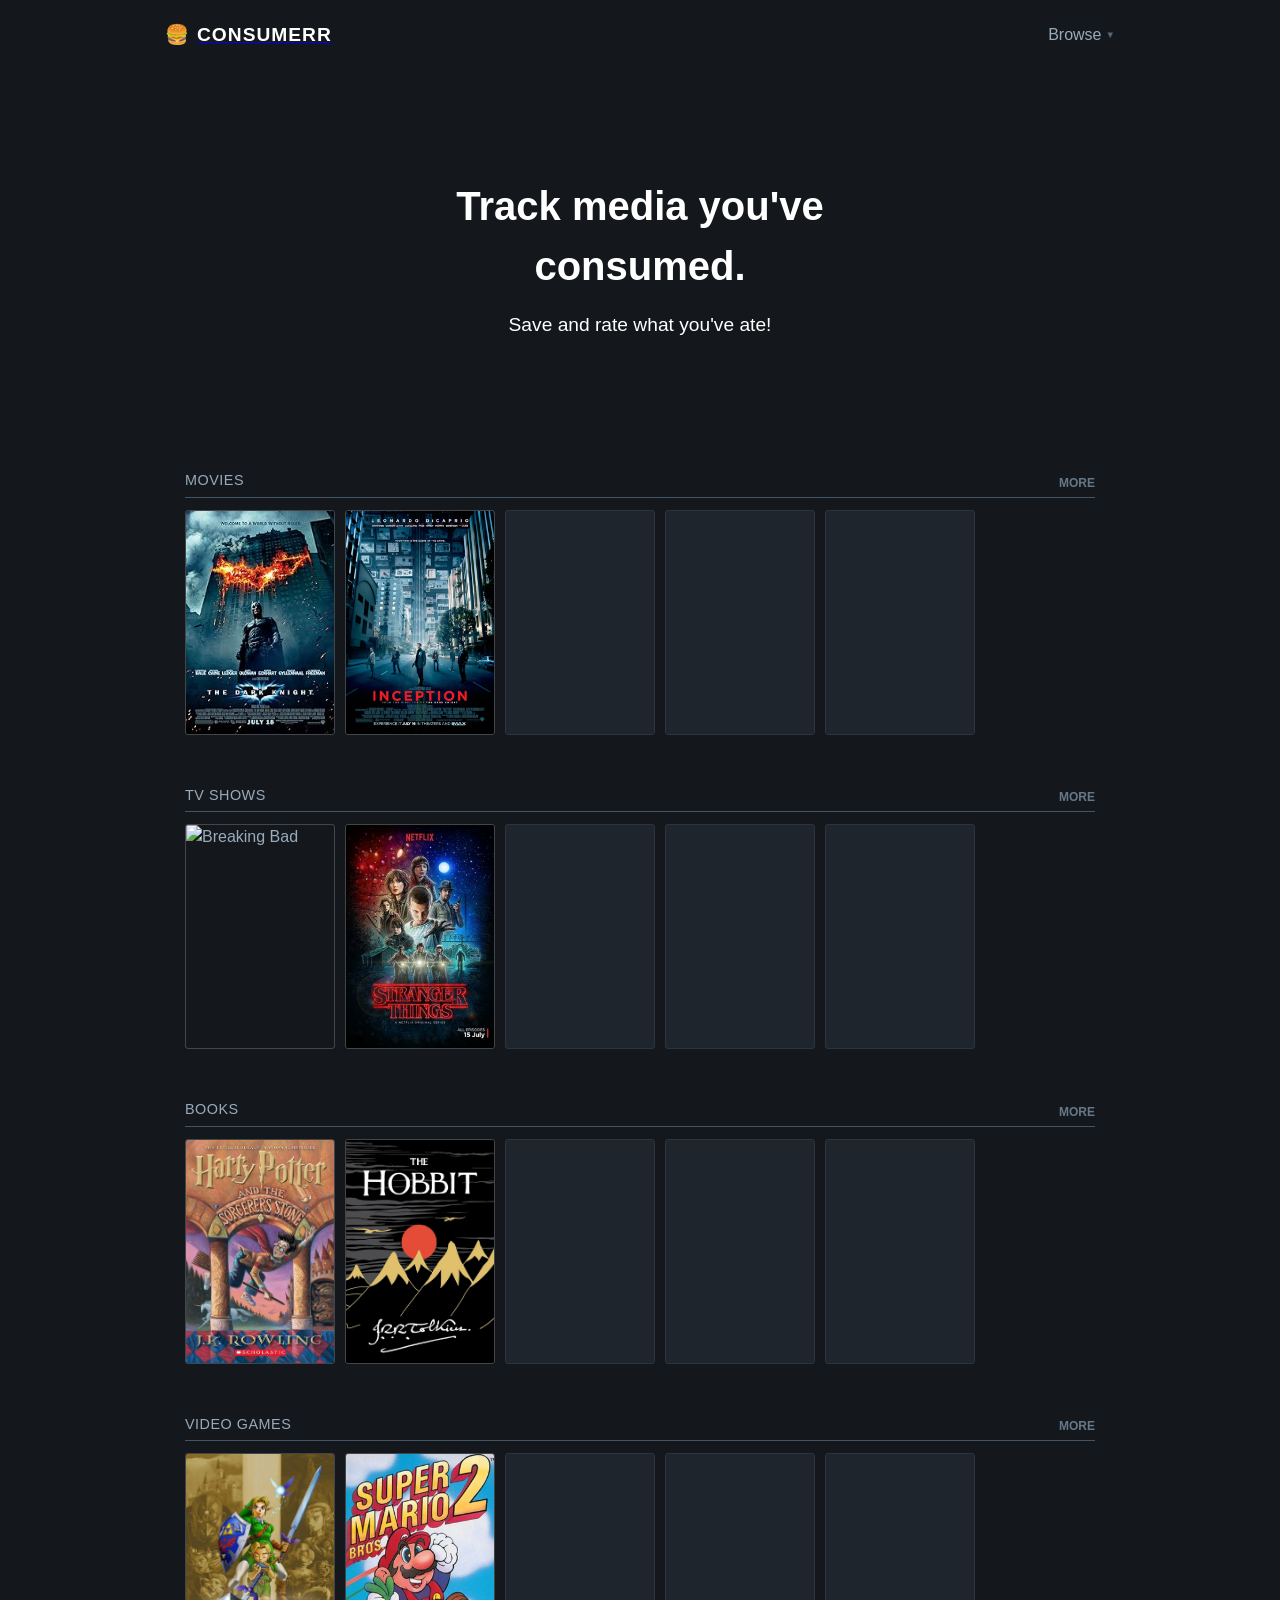
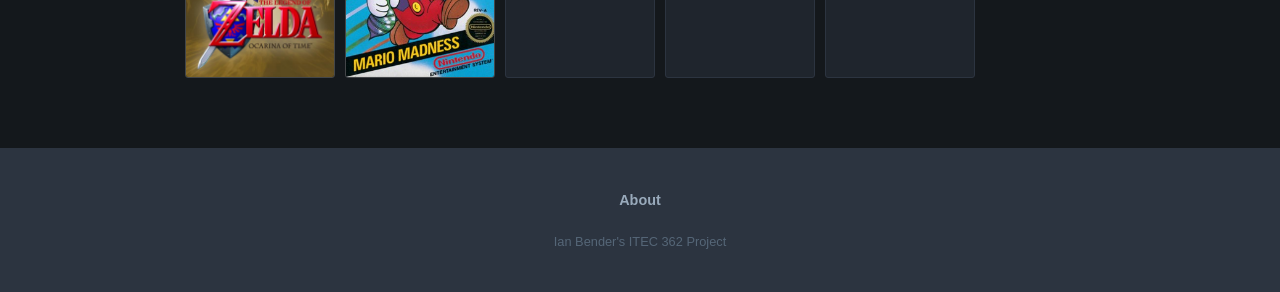
==== index.html @ 3a0d369b "Add files via upload" ====
<!DOCTYPE html>
<html lang="en">
<head>
    <meta charset="UTF-8">
    <meta name="viewport" content="width=device-width, initial-scale=1.0">
    <title>🍔 Consumerr</title>
    <link rel="stylesheet" href="styles.css">
    <!--AUthor: Ian Bender-->
</head>
<body class="theme">
    
    <header class="main-header" id="main-header">
        <div class="header-inner">
            <div class="logo-area">
                <div class="logo-icon">🍔</div>
                <a href="index.html"><h1>Consumerr</h1></a>
            </div>
            <nav class="main-nav">
                <div class="nav-dropdown">
                    <input type="checkbox" id="browse-menu" class="dropdown-check">
                    <label for="browse-menu" class="dropdown-trigger">
                        Browse <span class="arrow">▼</span>
                    </label>
                    <div class="dropdown-menu">
                        <a href="movies.html">Movies</a>
                        <a href="tvshows.html">TV Shows</a>
                        <a href="books.html">Books</a>
                        <a href="videogames.html">Video Games</a>
                    </div>
                </div>
            </nav>
        </div>
    </header>
    
    <div class="hero-section">
        <div class="hero-content">
            <h2>Track media you've consumed.</h2>
            <p>Save and rate what you've ate!</p>
        </div>
    </div>

    <main class="content-wrapper">
        <section class="category">
            <div class="category-header">
                <h2>Movies</h2>
                <a href="movies.html" class="more-link">MORE</a>
            </div>
            <div class="media-grid">
                <article class="media-card">
                    <div class="poster-wrapper">
                        <img src="images/The%20Dark%20Knight.jpg" alt="The Dark Knight">
                        <div class="hover-overlay">
                            <h3 class="overlay-title">The Dark Knight</h3>
                        </div>
                    </div>
                </article>
                <article class="media-card">
                    <div class="poster-wrapper">
                        <img src="images/Inception.jpg" alt="Inception">
                        <div class="hover-overlay">
                            <h3 class="overlay-title">Inception</h3>
                        </div>
                    </div>
                </article>
                <div class="media-card placeholder"><div class="poster-wrapper"></div></div>
                <div class="media-card placeholder"><div class="poster-wrapper"></div></div>
                <div class="media-card placeholder"><div class="poster-wrapper"></div></div>
            </div>
        </section>
        
        <section class="category">
            <div class="category-header">
                <h2>TV Shows</h2>
                <a href="tvshows.html" class="more-link">MORE</a>
            </div>
            <div class="media-grid">
                <article class="media-card">
                    <div class="poster-wrapper">
                        <img src="images/Breaking%20Bad.jpg" alt="Breaking Bad">
                        <div class="hover-overlay">
                            <h3 class="overlay-title">Breaking Bad</h3>
                        </div>
                    </div>
                </article>
                <article class="media-card">
                    <div class="poster-wrapper">
                        <img src="images/Stranger%20Things.jpg" alt="Stranger Things">
                        <div class="hover-overlay">
                            <h3 class="overlay-title">Stranger Things</h3>
                        </div>
                    </div>
                </article>
                <div class="media-card placeholder"><div class="poster-wrapper"></div></div>
                <div class="media-card placeholder"><div class="poster-wrapper"></div></div>
                <div class="media-card placeholder"><div class="poster-wrapper"></div></div>
            </div>
        </section>
        
        <section class="category">
            <div class="category-header">
                <h2>Books</h2>
                <a href="books.html" class="more-link">MORE</a>
            </div>
            <div class="media-grid">
                <article class="media-card">
                    <div class="poster-wrapper">
                        <img src="images/Harry%20Potter.jpg" alt="Harry Potter">
                        <div class="hover-overlay">
                            <h3 class="overlay-title">Harry Potter and the Sorcerer's Stone</h3>
                        </div>
                    </div>
                </article>
                <article class="media-card">
                    <div class="poster-wrapper">
                        <img src="images/The%20Hobbit.jpg" alt="The Hobbit">
                        <div class="hover-overlay">
                            <h3 class="overlay-title">The Hobbit</h3>
                        </div>
                    </div>
                </article>
                <div class="media-card placeholder"><div class="poster-wrapper"></div></div>
                <div class="media-card placeholder"><div class="poster-wrapper"></div></div>
                <div class="media-card placeholder"><div class="poster-wrapper"></div></div>
                
            </div>
        </section>
        
        <section class="category">
            <div class="category-header">
                <h2>Video Games</h2>
                <a href="videogames.html" class="more-link">MORE</a>
            </div>
            <div class="media-grid">
                <article class="media-card">
                    <div class="poster-wrapper">
                        <img src="images/The%20Legend%20of%20Zelda.jpg" alt="The Legend of Zelda">
                        <div class="hover-overlay">
                            <h3 class="overlay-title">The Legend of Zelda: Ocarina of Time</h3>
                        </div>
                    </div>
                </article>
                <article class="media-card">
                    <div class="poster-wrapper">
                        <img src="images/Super%20Mario%20Bros.jpg" alt="Super Mario Bros">
                        <div class="hover-overlay">
                            <h3 class="overlay-title">Super Mario Bros 2.</h3>
                        </div>
                    </div>
                </article>
                <div class="media-card placeholder"><div class="poster-wrapper"></div></div>
                <div class="media-card placeholder"><div class="poster-wrapper"></div></div>
                <div class="media-card placeholder"><div class="poster-wrapper"></div></div>
            </div>
        </section>
    </main>

    <footer class="main-footer">
        <div class="footer-links">
            <a href="#">About</a>
        </div>
        <p>Ian Bender's ITEC 362 Project</p>
    </footer>
</body>
</html>
---- styles.css ----
/*RESET AND BASE STYLES*/
*{
    box-sizing: border-box;
    margin: 0;
    padding: 0;
}

body{
    font-family: 'Graphik', 'Helvetica Neue', Helvetica, Arial, sans-serif;
    background-color: #14181c;
    color: #9ab;
    line-height: 1.5;
    -webkit-font-smoothing: antialiased;
}

/*MAIN HEADER*/
.main-header{
    padding: 0 20px;
    height: 70px;
    display: flex;
    justify-content: center;
    align-items: center;
    z-index: 1000;
}

.header-inner{
    width: 100%;
    max-width: 950px;
    display: flex;
    justify-content: space-between;
    align-items: center;
}

.logo-area{
    display: flex;
    align-items: center;
    gap: 10px;
    color: #fff;
    cursor: pointer;
}

.logo-icon{
    font-size: 1.2rem;
    letter-spacing: -2px;
}

.main-header h1{
    color: #fff;
    font-size: 1.2rem;
    font-weight: 700;
    text-transform: uppercase;
    letter-spacing: 1px;
}

.main-nav{
    display: flex;
    gap: 20px;
    align-items: center;
}

.main-nav a{
    text-decoration: none;
    color: #9ab;
    font-size: 0.85rem;
    font-weight: 600;
    text-transform: uppercase;
    transition: color 0.2s;
}

.main-nav a:hover{
    color: #fff;
}

/*DROPDOWN MENU*/
.nav-dropdown {
    position: relative;
    display: inline-flex;
    align-items: center;
    height: 100%;
}

.dropdown-check {
    position: absolute;
    opacity: 0;
    pointer-events: none;
}

.dropdown-trigger{
    display: flex;
    align-items: center;
    gap: 4px;
    cursor: pointer;
}

.dropdown-trigger .arrow{
    font-size: 0.6rem;
    color: #567;
    transition: transform 0s;
}

.dropdown-check:checked + .dropdown-trigger .arrow{
    transform: rotate(180deg);
}

.dropdown-menu {
    display: none;
    position: absolute;
    top: 100%;
    right: 0;
    background-color: #2c3440;
    min-width: 160px;
    box-shadow: 0 8px 16px rgba(0,0,0,0.5);
    border-radius: 3px;
    padding: 10px 0;
    z-index: 1001;
}

.dropdown-check:checked ~ .dropdown-menu {
    display: block;
}

.dropdown-menu a {
    display: block;
    padding: 10px 20px;
    white-space: nowrap;
}

.dropdown-menu a:hover {
    background-color: #3d4652;
    color: #fff;
}

/*HERO SECTION*/
.hero-section{
    position: relative;
    height: 400px;
    display: grid;
    place-items: center;
    text-align: center;
}

.hero-content{
    z-index: 2;
    max-width: 600px;
    padding: 20px;
}

.hero-content h2{
    color: #fff;
    font-size: 2.5rem;
    margin-bottom: 15px;
    font-weight: 700;
}

.hero-content p{
    color: #fff;
    font-size: 1.2rem;
    margin-bottom: 25px;
    font-weight: 300;
}

/*CONTENT WRAPPER & CATEGORY SECTIONS*/
.content-wrapper{
    max-width: 950px;
    margin: 0 auto;
    padding: 0 20px;
}

.category{
    margin-bottom: 40px;
}

.category-header{
    display: flex;
    justify-content: space-between;
    align-items: flex-end;
    margin-bottom: 12px;
    border-bottom: 1px solid #445566;
    padding-bottom: 5px;
}

.category-header h2{
    color: #9ab;
    font-size: 0.9rem;
    font-weight: 400;
    text-transform: uppercase;
    letter-spacing: 0.5px;
}

.category-header .more-link{
    color: #678;
    text-decoration: none;
    font-size: 0.75rem;
    font-weight: 600;
}

.category-header .more-link:hover{
    color: #9ab;
}

/*MEDIA GRIDS AND CARDS*/
.media-grid {
    display: flex;
    gap: 10px;
    flex-wrap: nowrap;
    overflow-x: auto;
    padding-bottom: 10px;
}

.media-card{
    flex: 0 0 150px;
    cursor: pointer;
}

.poster-wrapper{
    position: relative;
    width: 100%;
    aspect-ratio: 2/3;
    border-radius: 3px;
    overflow: hidden;
    border: 1px solid rgba(255,255,255,0.2);
    transition: border-color 0.1s;
}

.media-card img{
    width: 100%;
    height: 100%;
    object-fit: cover;
    display: block;
    transition: opacity 0.2s;
}

.placeholder .poster-wrapper{
    background-color: #1f252d;
    border: 1px solid #2c3440;
}

.media-card:hover .poster-wrapper{
    border: 3px solid #a60800;
}

.hover-overlay{
    position: absolute;
    top: 0;
    bottom: 0;
    left: 0;
    right: 0;
    background: rgba(0,0,0,0.8);
    justify-content: center;
    text-align: center;
    opacity: 0;
    transition: opacity 0.2s;
    pointer-events: none;
}

.media-card:hover .hover-overlay{
    opacity: 1;
}

.overlay-title{
    color: #fff;
    font-size: 0.8rem;
    font-weight: 600;
}

/*FOOTER*/
.main-footer{
    background: #2c3440;
    padding: 40px 20px;
    margin-top: 60px;
    text-align: center;
}

.footer-links{
    margin-bottom: 20px;
}

.footer-links a{
    color: #9ab;
    margin: 0 10px;
    text-decoration: none;
    font-weight: 600;
    font-size: 0.9rem;
}

.footer-links a:hover{
    color: #fff;
}

.main-footer p{
    color: #567;
    font-size: 0.8rem;
}

/*SCROLLBAR STYLES*/
.media-grid::-webkit-scrollbar{
    height: 8px;
}
.media-grid::-webkit-scrollbar-track{
    background: #14181c;
}
.media-grid::-webkit-scrollbar-thumb{
    background: #456;
    border-radius: 4px;
}

/*BROWSE PAGE STYLES*/
.page-header{
    max-width: 950px;
    margin: 40px auto 20px;
    padding: 0 20px;
    border-bottom: 1px solid #445566;
    padding-bottom: 10px;
}

.page-header h2{
    color: #fff;
    font-size: 1.5rem;
    font-weight: 700;
}

.browse-layout{
    display: flex;
    max-width: 950px;
    margin: 0 auto;
    padding: 0 20px;
    gap: 30px;
    align-items: flex-start;
}

.browse-grid{
    flex-grow: 1;
    display: grid;
    grid-template-columns: repeat(auto-fill, minmax(140px, 1fr));
    gap: 15px;
}

.browse-grid .media-card{
    flex: none; 
    width: 100%;
}
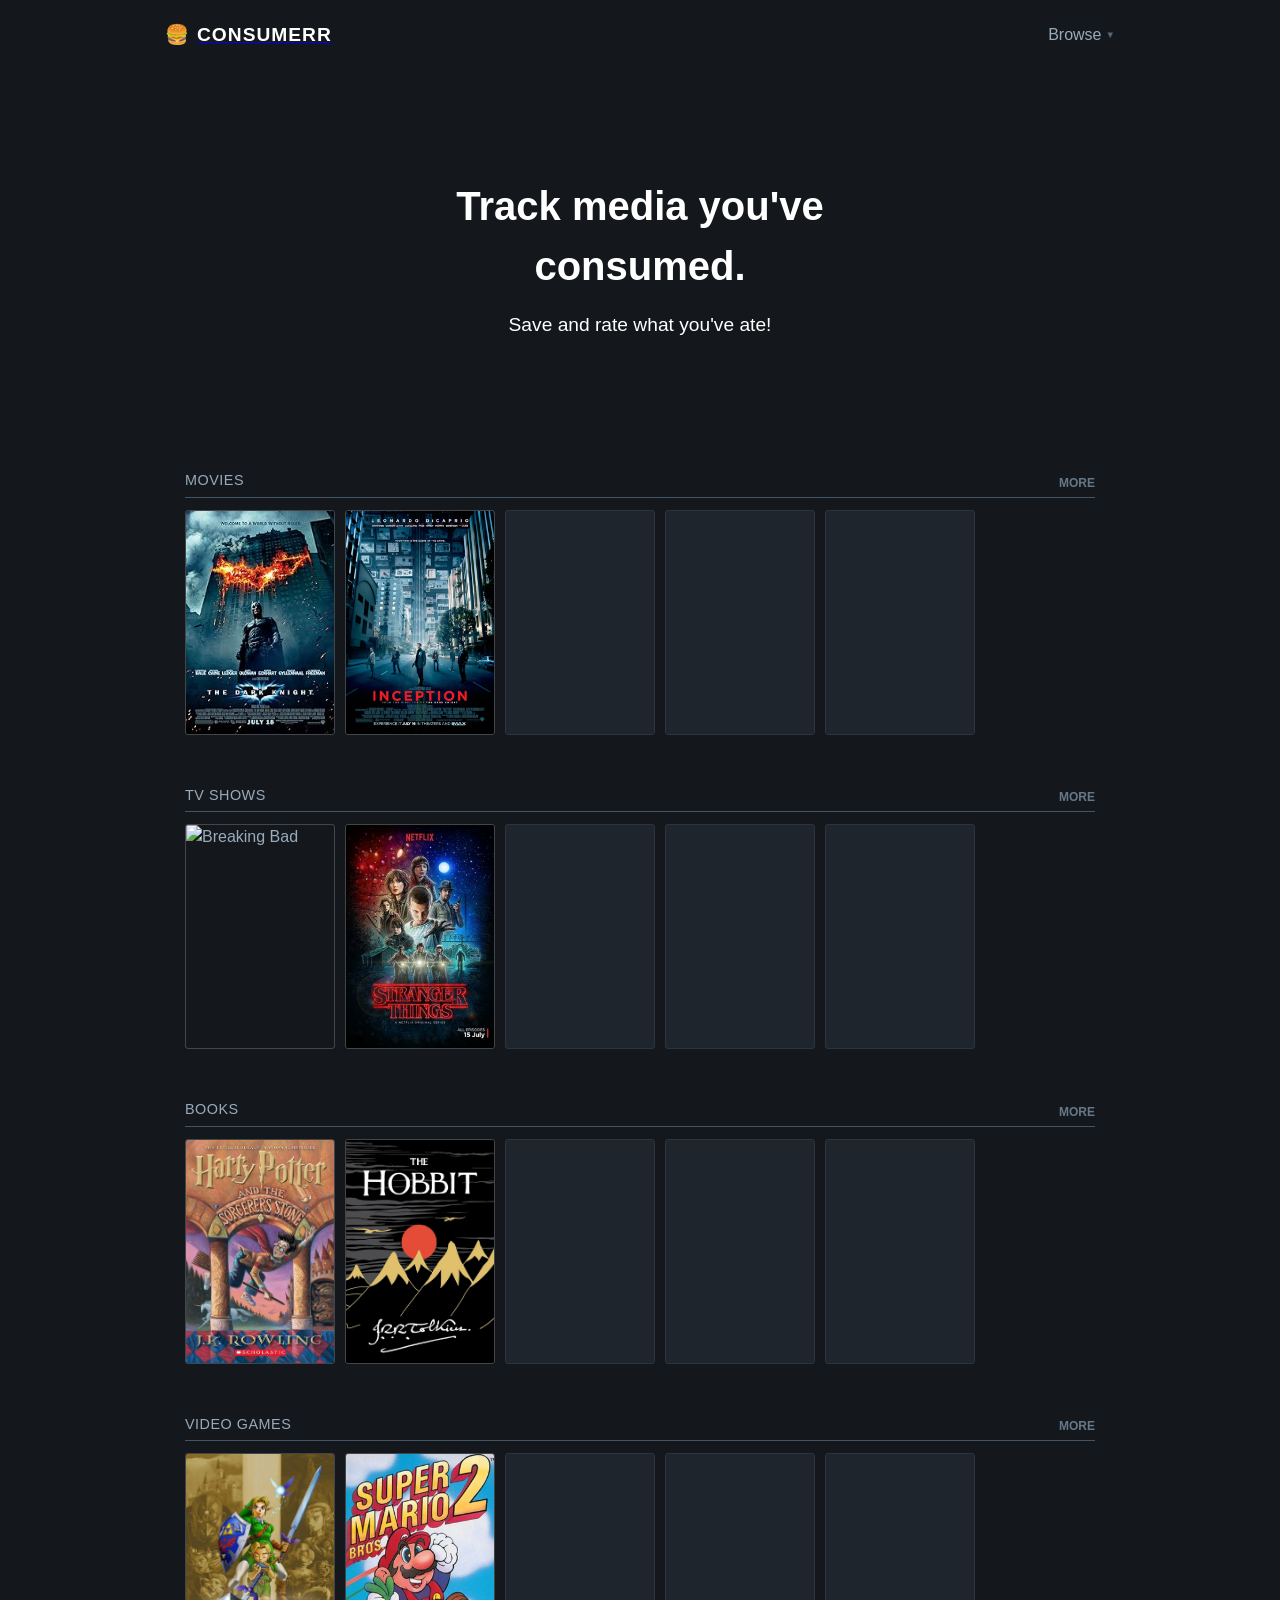
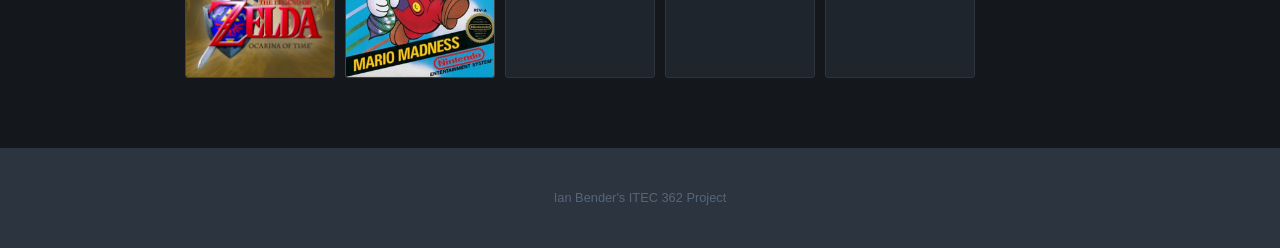
==== commit 44a0d588: "Add files via upload" ====
--- a/index.html
+++ b/index.html
@@ -155,9 +155,6 @@
     </main>
 
     <footer class="main-footer">
-        <div class="footer-links">
-            <a href="#">About</a>
-        </div>
         <p>Ian Bender's ITEC 362 Project</p>
     </footer>
 </body>
--- a/styles.css
+++ b/styles.css
@@ -271,22 +271,6 @@
     text-align: center;
 }
 
-.footer-links{
-    margin-bottom: 20px;
-}
-
-.footer-links a{
-    color: #9ab;
-    margin: 0 10px;
-    text-decoration: none;
-    font-weight: 600;
-    font-size: 0.9rem;
-}
-
-.footer-links a:hover{
-    color: #fff;
-}
-
 .main-footer p{
     color: #567;
     font-size: 0.8rem;
